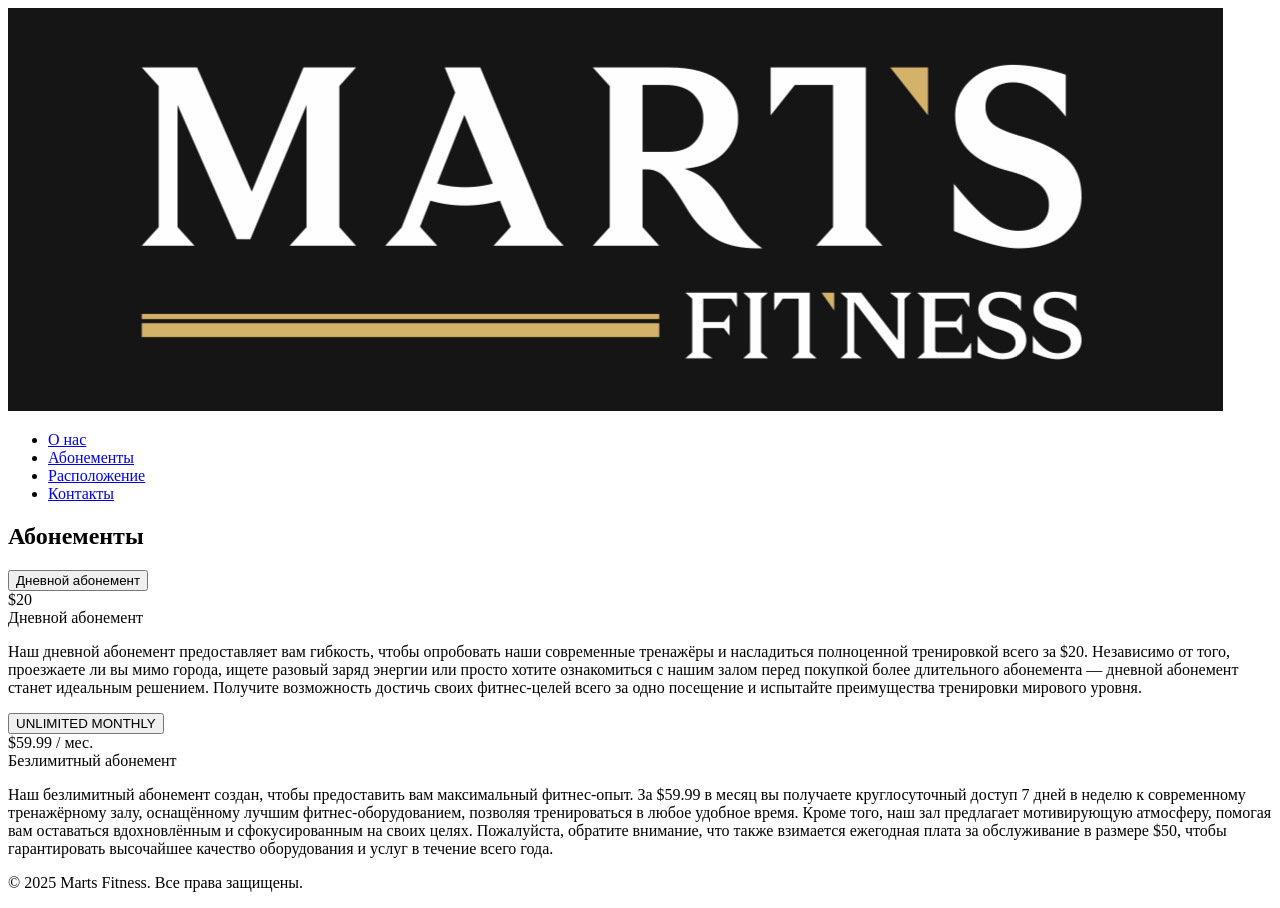
==== abonements.html @ d28b9faa "Add files via upload" ====
<!DOCTYPE html>
<html>
<head>
    <title>Marts Fitness - Абонементы</title>
    <link rel="stylesheet" href="style.css">
</head>
<body>
    <header class="header">
        <div class="container header-content">
            <div class="logo">
                <a href="/index.html">
                    <img src="logo.jpeg" alt="Marts fitness">
                </a>
            </div>
            <nav class="nav">
                <ul class="nav_list">
                    <li><a href="/about.html">О нас</a></li>
                        <li><a href="/abonements.html">Абонементы</a></li>
                        <li><a href="/locattion.html">Расположение</a></li>
                        <li><a href="/contact.html">Контакты</a></li>
                   </ul>
            </nav>
        </div>
    </header>

    <main class="container">
        <section class="membership-section">
            <div class="membership-content">
                <h2 class="title">Абонементы </h2>

                <button class="membership-btn">Дневной абонемент</button>
            </div>

            <div class="membership-details">
                <div class="price">$20</div>
                <div class="type">Дневной абонемент</div>
                <p class="description">
                    Наш дневной абонемент предоставляет вам гибкость, чтобы опробовать наши современные
                    тренажёры и насладиться полноценной тренировкой всего за $20.  
                    Независимо от того, проезжаете ли вы мимо города, ищете разовый заряд энергии или просто хотите ознакомиться
                    с нашим залом перед покупкой более длительного абонемента — дневной абонемент станет идеальным решением.  
                    Получите возможность достичь своих фитнес-целей всего за одно посещение и испытайте преимущества тренировки мирового уровня.
                </p>
            </div>
        </section>

        <section class="membership-section">
            <div class="membership-content">
                <button class="membership-btn">UNLIMITED MONTHLY</button>
            </div>

            <div class="membership-details">
                <div class="price">$59.99 <span>/ мес.</span></div>
                <div class="type">Безлимитный абонемент</div>
                <p class="description">
                    Наш безлимитный абонемент создан, чтобы предоставить вам максимальный фитнес-опыт.  
                    За $59.99 в месяц вы получаете круглосуточный доступ 7 дней в неделю к современному тренажёрному залу,
                    оснащённому лучшим фитнес-оборудованием, позволяя тренироваться в любое удобное время.  
                    Кроме того, наш зал предлагает мотивирующую атмосферу, помогая вам оставаться вдохновлённым и сфокусированным на своих целях.  
                    Пожалуйста, обратите внимание, что также взимается ежегодная плата за обслуживание в размере $50, 
                    чтобы гарантировать высочайшее качество оборудования и услуг в течение всего года.
                </p>
            </div>
        </section>
    </main>


    

    <footer class="footer">
        <div class="container">
            <p>&copy; 2025 Marts Fitness. Все права защищены.</p>
        </div>
    </footer>
</body>
</html>
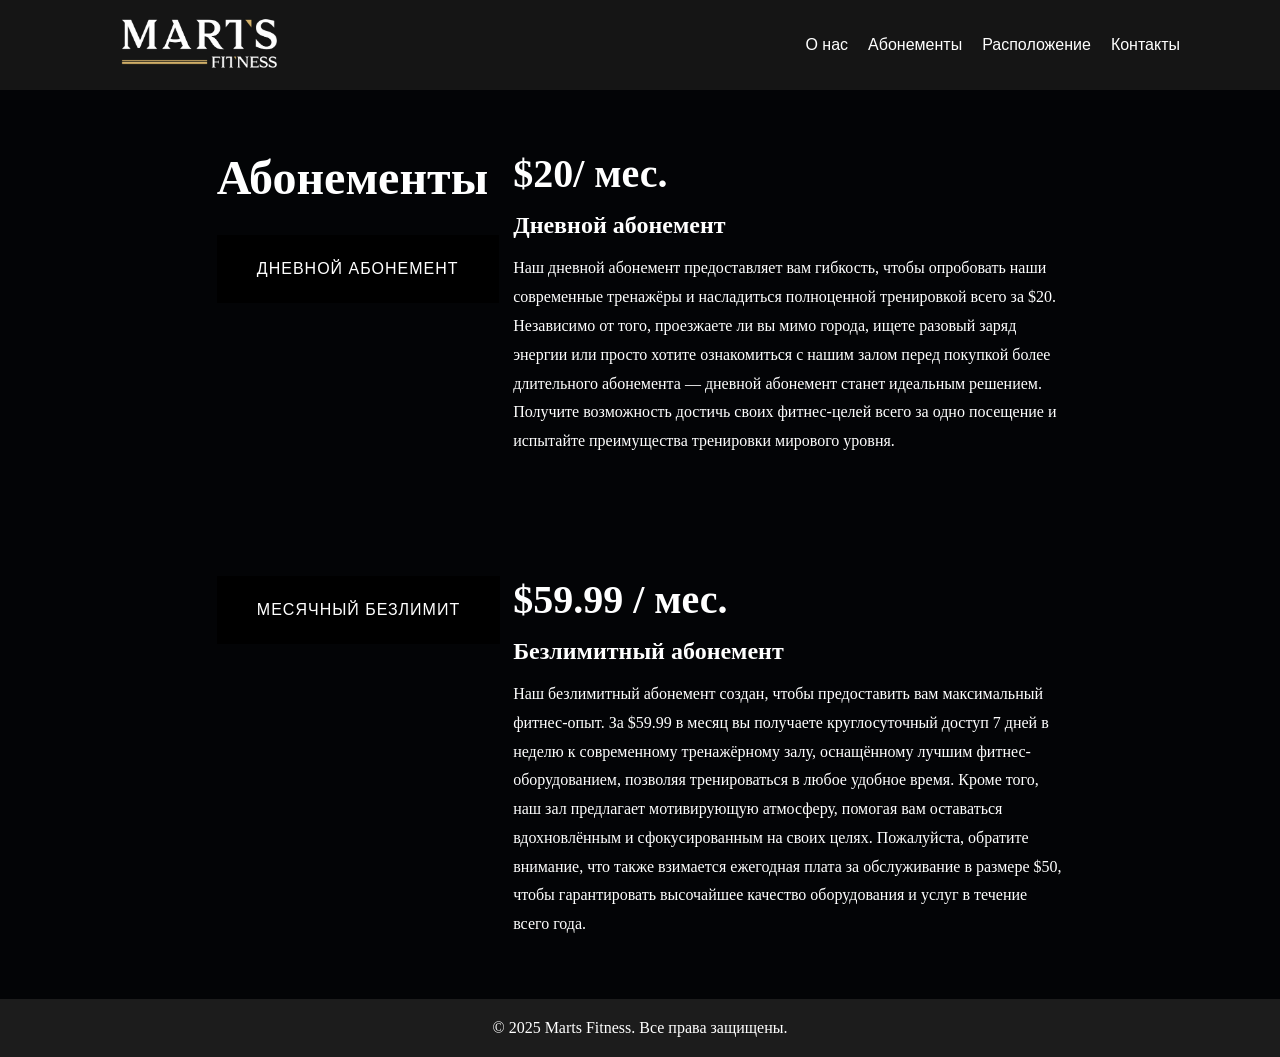
==== commit 7ac08625: "Add files via upload" ====
--- a/abonements.html
+++ b/abonements.html
@@ -1,27 +1,27 @@
 <!DOCTYPE html>
 <html>
-<head>
-    <title>Marts Fitness - Абонементы</title>
-    <link rel="stylesheet" href="style.css">
-</head>
-<body>
-    <header class="header">
-        <div class="container header-content">
-            <div class="logo">
-                <a href="/index.html">
-                    <img src="logo.jpeg" alt="Marts fitness">
-                </a>
+    <head>
+        <title>Marts Fitness - Расположение</title>
+        <link rel="stylesheet" href="assets/css/style.css">
+    </head>
+    <body>
+        <header class="header">
+            <div class="container header-content">
+                <div class="logo">
+                    <a href="/index.html">
+                        <img src="assets/img/logo.jpeg" alt="Marts fitness">
+                    </a>
+                </div>
+                <nav class="nav">
+                    <ul class="nav_list">
+                        <li><a href="/about.html">О нас</a></li>
+                            <li><a href="/abonements.html">Абонементы</a></li>
+                            <li><a href="/locattion.html">Расположение</a></li>
+                            <li><a href="/contact.html">Контакты</a></li>
+                       </ul>
+                </nav>
             </div>
-            <nav class="nav">
-                <ul class="nav_list">
-                    <li><a href="/about.html">О нас</a></li>
-                        <li><a href="/abonements.html">Абонементы</a></li>
-                        <li><a href="/locattion.html">Расположение</a></li>
-                        <li><a href="/contact.html">Контакты</a></li>
-                   </ul>
-            </nav>
-        </div>
-    </header>
+        </header>
 
     <main class="container">
         <section class="membership-section">
@@ -32,7 +32,7 @@
             </div>
 
             <div class="membership-details">
-                <div class="price">$20</div>
+                <div class="price">$20<span>/ мес.</span></div>
                 <div class="type">Дневной абонемент</div>
                 <p class="description">
                     Наш дневной абонемент предоставляет вам гибкость, чтобы опробовать наши современные
@@ -46,7 +46,7 @@
 
         <section class="membership-section">
             <div class="membership-content">
-                <button class="membership-btn">UNLIMITED MONTHLY</button>
+                <button class="membership-btn">Месячный безлимит</button>
             </div>
 
             <div class="membership-details">
--- a/assets/css/style.css
+++ b/assets/css/style.css
@@ -0,0 +1,211 @@
+* {
+    padding: 0;
+    margin: 0;
+    border: none;
+    box-sizing: border-box;
+}
+
+html, body {
+    height: 100%;
+}
+
+body {
+    background-color: #030406;
+    font-size: 16px;
+    color: white;
+    display: flex;
+    flex-direction: column;
+}
+
+.container {
+    margin: 0 auto;
+    padding: 0 15px;
+    max-width: 1110px;
+    flex: 1;
+}
+
+.header {
+    background-color: #151515;
+    padding: 10px 0;
+    
+    font-family: Arial, sans-serif;
+}
+
+.header-content {
+    display: flex;
+    align-items: center;
+    justify-content: space-between;
+}
+
+.logo img {
+    max-width: 200px;
+    height: auto;
+}
+
+.nav_list {
+    display: flex;
+    list-style: none;
+}
+
+.nav_list li {
+    margin-left: 20px;
+}
+
+.nav_list a {
+    color: white;
+    text-decoration: none;
+    font-size: 1rem;
+}
+
+.nav_list a:hover {
+    text-decoration: underline;
+}
+
+.contact-section {
+    text-align: center;
+    padding: 40px 0;
+    flex: 1;
+}
+
+.contact-form {
+    display: flex;
+    flex-direction: column;
+    align-items: center;
+    gap: 15px;
+    width: 100%;
+    max-width: 600px;
+    margin: 0 auto;
+}
+
+.contact-form input,
+.contact-form textarea {
+    width: 100%;
+    padding: 10px;
+    border-radius: 5px;
+    border: 1px solid #ccc;
+}
+
+.contact-form button {
+    background-color: #ad955f;
+    color: black;
+    padding: 10px 20px;
+    border: none;
+    border-radius: 5px;
+    cursor: pointer;
+    font-size: 1rem;
+    transition: background-color 0.3s;
+}
+
+.contact-form button:hover {
+    background-color: #8c774f;
+}
+
+.footer {
+    background-color: #1c1c1c;
+    padding: 20px 0;
+    text-align: center;
+    margin-top: auto;
+}
+
+.membership-section {
+    display: flex;
+    justify-content: space-between;
+    align-items: flex-start;
+    padding: 60px 0;
+}
+
+.membership-content {
+    max-width: 500px;
+}
+
+.membership-content h2 {
+    font-size: 3rem;
+    margin-bottom: 30px;
+    font-weight: bold;
+}
+
+.membership-content .membership-btn {
+    background-color: black;
+    color: white;
+    padding: 25px 40px;
+    font-size: 1rem;
+    text-transform: uppercase;
+    letter-spacing: 1px;
+    border: none;
+    cursor: pointer;
+    transition: background-color 0.3s;
+}
+
+.membership-content .membership-btn:hover {
+    background-color: #333;
+}
+
+.membership-details {
+    max-width: 550px;
+}
+
+.membership-details .price {
+    font-size: 2.5rem;
+    font-weight: bold;
+    margin-bottom: 15px;
+}
+
+.membership-details .type {
+    font-size: 1.5rem;
+    font-weight: bold;
+    margin-bottom: 15px;
+}
+
+.membership-details .description {
+    font-size: 1rem;
+    line-height: 1.8;
+}
+
+.membership-image {
+    width: 100%;
+    max-width: 500px;
+    border-radius: 15px;
+    box-shadow: 0 4px 10px rgba(0, 0, 0, 0.3);
+    margin: 40px 0;
+}
+
+.title {
+    text-align: center;
+    margin-right: 25px;
+}
+
+.about-section {
+    display: flex;
+    justify-content: space-between;
+    align-items: center;
+    padding: 80px 0;
+    flex-wrap: wrap;
+}
+
+.about-text-left {
+    flex: 1;
+    color: white;
+    font-size: 2.5rem;
+    font-weight: bold;
+    text-align: left;
+    padding-right: 50px;
+}
+
+.about-text-right {
+    flex: 1;
+    color: white;
+    font-size: 1rem;
+    line-height: 1.8;
+    text-align: left;
+}
+
+.about-text-right h3 {
+    margin-top: 20px;
+    font-size: 1.5rem;
+    font-weight: bold;
+}
+
+.about-text-right p,
+.about-text-right li {
+    margin-bottom: 10px;
+}
